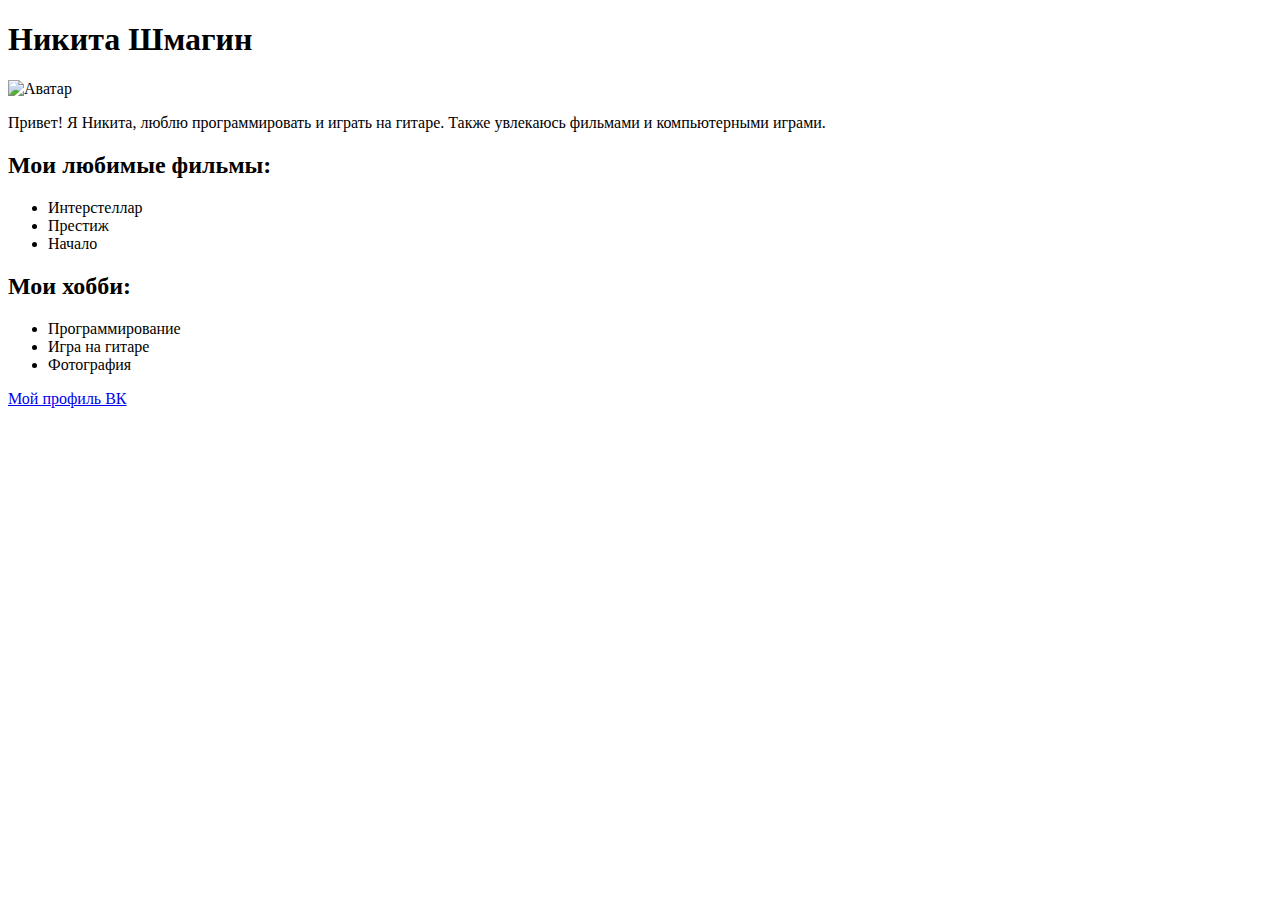
==== task1/index.html @ af256e41 "Create index.html" ====
<!DOCTYPE html>
<html lang="ru">
<head>
    <meta charset="UTF-8">
    <meta name="viewport" content="width=device-width, initial-scale=1.0">
    <link rel="stylesheet" href="styles.css"/>
    <title>Мой профиль</title>
</head>
<body>

<div class="profile-container">
    <h1>Никита Шмагин</h1>
    <div class="avatar">
        <img src="https://avatars.mds.yandex.net/get-kinopoisk-image/1898899/f9395cf9-2b63-41af-a392-f740494b7e44/1920x" alt="Аватар">
    </div>
    
    <p>Привет! Я Никита, люблю программировать и играть на гитаре. Также увлекаюсь фильмами и компьютерными играми.</p>

    <h2>Мои любимые фильмы:</h2>
    <ul>
        <li>Интерстеллар</li>
        <li>Престиж</li>
        <li>Начало</li>
    </ul>

    <h2>Мои хобби:</h2>
    <ul>
        <li>Программирование</li>
        <li>Игра на гитаре</li>
        <li>Фотография</li>
    </ul>

    <a href="https://vk.com/maezz" target="_blank">Мой профиль ВК</a>
</div>

</body>
</html>
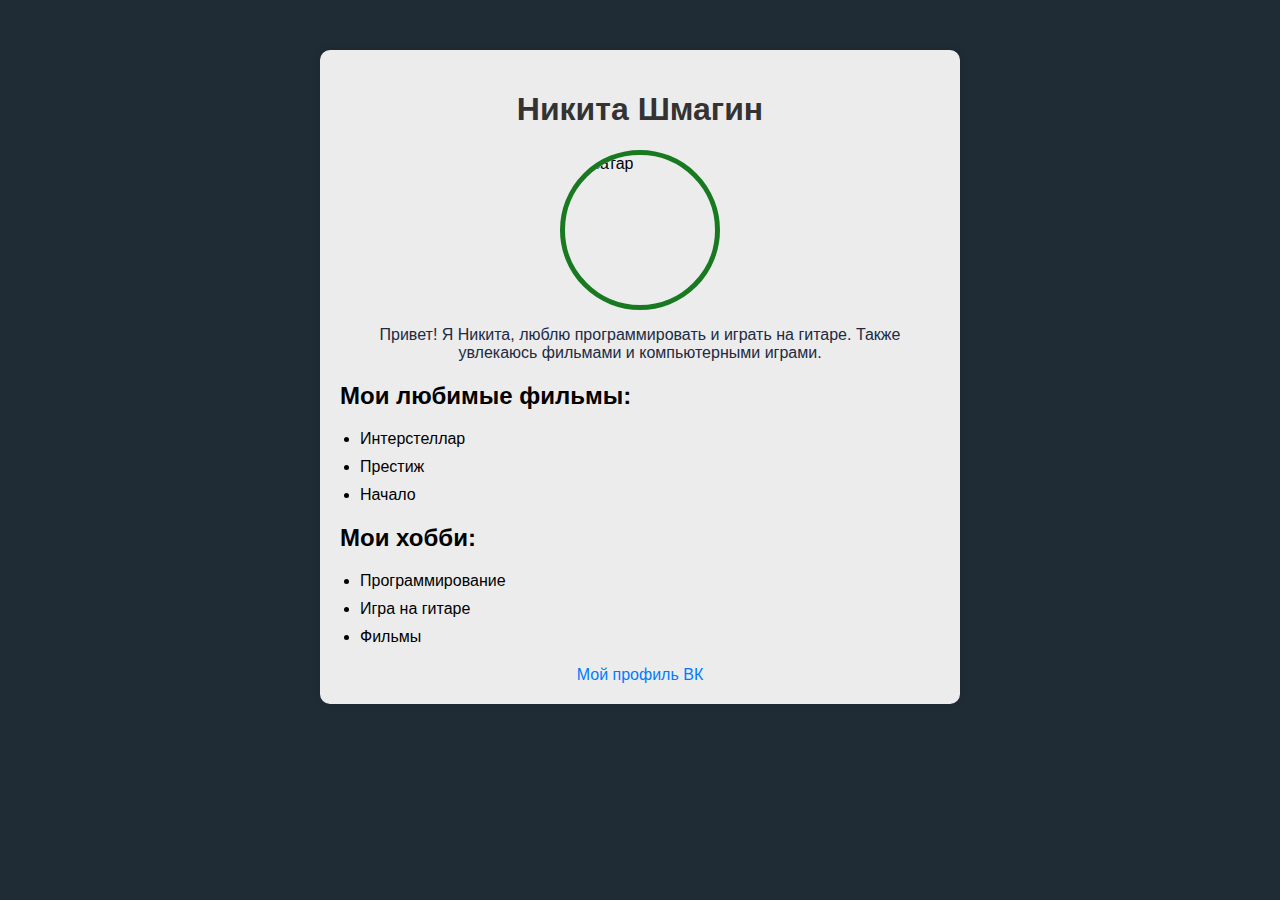
==== commit b590ae8c: "Update index.html" ====
--- a/task1/index.html
+++ b/task1/index.html
@@ -27,7 +27,7 @@
     <ul>
         <li>Программирование</li>
         <li>Игра на гитаре</li>
-        <li>Фотография</li>
+        <li>Фильмы</li>
     </ul>
 
     <a href="https://vk.com/maezz" target="_blank">Мой профиль ВК</a>
--- a/task1/styles.css
+++ b/task1/styles.css
@@ -0,0 +1,61 @@
+body {
+    background-color: #1f2b35;
+    font-family: Arial, sans-serif;
+    margin: 0;
+    padding: 0;
+}
+
+.profile-container {
+    max-width: 600px;
+    margin: 50px auto;
+    padding: 20px;
+    background-color: #fffefeea;
+    border-radius: 10px;
+    box-shadow: 0 0 10px rgba(0, 0, 0, 0.1);
+}
+
+h1 {
+    text-align: center;
+    color: #333;
+}
+
+.avatar {
+    display: block;
+    margin: 0 auto;
+    width: 150px;
+    height: 150px;
+    border: 5px solid #187920;
+    border-radius: 50%;
+    overflow: hidden;
+}
+
+.avatar img {
+    width: 100%;
+    height: 100%;
+    object-fit: cover;
+}
+
+p {
+    text-align: center;
+    color: #202a42;
+}
+
+ul {
+    padding-left: 20px;
+}
+
+li {
+    margin-bottom: 10px;
+}
+
+a {
+    display: block;
+    text-align: center;
+    margin-top: 20px;
+    color: #007bff;
+    text-decoration: none;
+}
+
+a:hover {
+    text-decoration: underline;
+}
